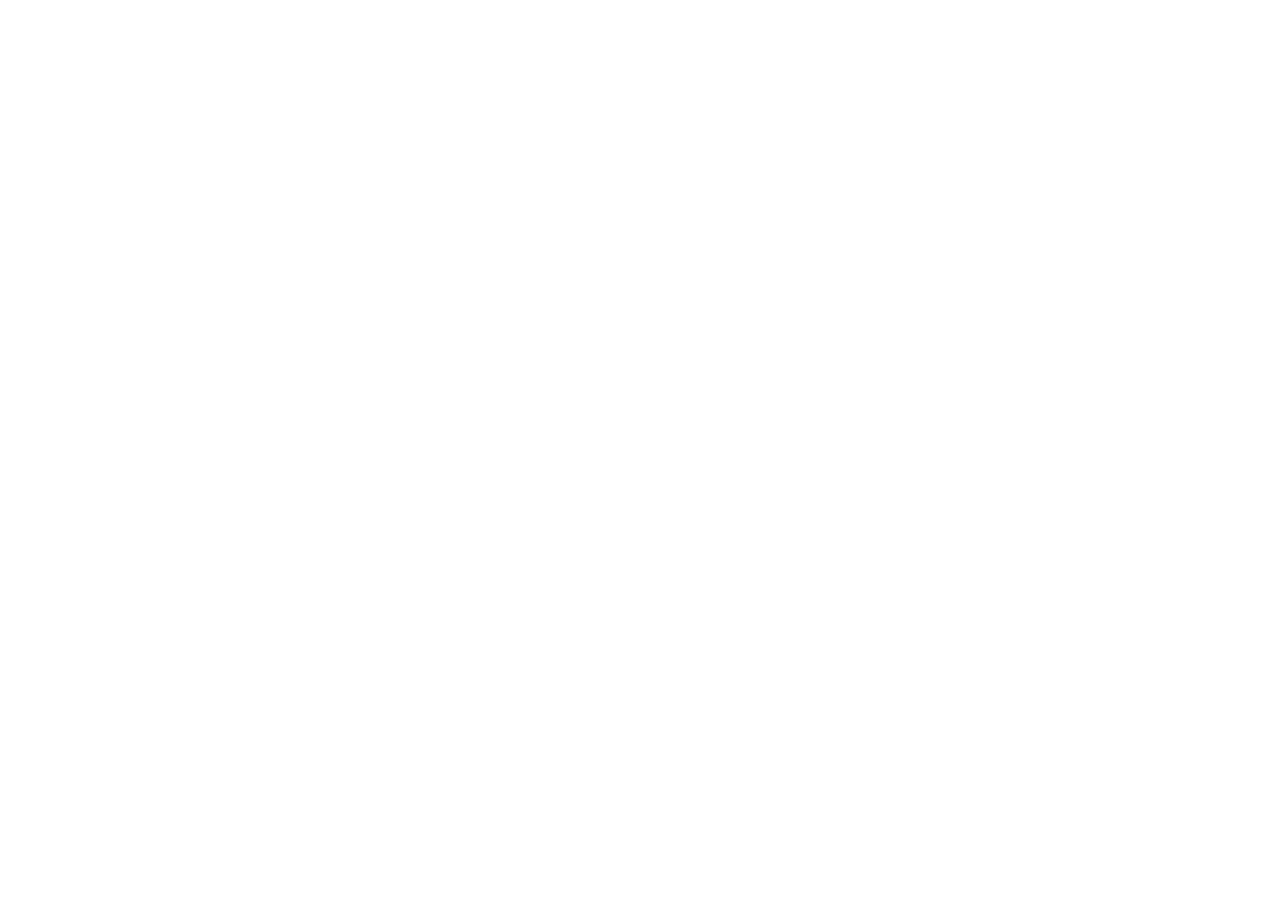
==== index.html @ f16989be "created kstate.html" ====
<!DOCTYPE html>
<html lang="en">
<head>
    <meta charset="UTF-8">
    <meta name="viewport" content="width=device-width, initial-scale=1.0">
    <meta http-equiv="X-UA-Compatible" content="ie=edge">
    <title>Document</title>
</head>
<body>
    <div class="header">
        <div class="logo"></div>
        <div class="show-info"></div>
        <div class="toolbar"></div>
        <div class="sound"></div>
    </div>
    <div class="shows">
        <div class="row">
            <div class="title"></div>
            <div class="thumbnail"></div>
            <div class="thumbnail"></div>
            <div class="thumbnail"></div>
            <div class="thumbnail"></div>
            <div class="thumbnail"></div>
            <div class="thumbnail"></div>
        </div>
        <div class="row">
            <div class="title"></div>
            <div class="thumbnail"></div>
            <div class="thumbnail"></div>
            <div class="thumbnail"></div>
            <div class="thumbnail"></div>
            <div class="thumbnail"></div>
            <div class="thumbnail"></div>
        </div>   
        <div class="row">
            <div class="title"></div>
            <div class="thumbnail"></div>
            <div class="thumbnail"></div>
            <div class="thumbnail"></div>
            <div class="thumbnail"></div>
            <div class="thumbnail"></div>
            <div class="thumbnail"></div>
        </div>       
    </div>
    <div class="trending">
        <div class="trending-visual"></div>
        <div class="trending-info"></div>
    </div>
    <div class="movies">
        <div class="row">
            <div class="title"></div>
            <div class="thumbnail"></div>
            <div class="thumbnail"></div>
            <div class="thumbnail"></div>
            <div class="thumbnail"></div>
            <div class="thumbnail"></div>
            <div class="thumbnail"></div>
        </div>     
        <div class="row">
            <div class="title"></div>
            <div class="thumbnail"></div>
            <div class="thumbnail"></div>
            <div class="thumbnail"></div>
            <div class="thumbnail"></div>
            <div class="thumbnail"></div>
            <div class="thumbnail"></div>
        </div>
        <div class="row">
            <div class="title"></div>
            <div class="thumbnail"></div>
            <div class="thumbnail"></div>
            <div class="thumbnail"></div>
            <div class="thumbnail"></div>
            <div class="thumbnail"></div>
            <div class="thumbnail"></div>
        </div>    
        <div class="row">
            <div class="title"></div>
            <div class="thumbnail"></div>
            <div class="thumbnail"></div>
            <div class="thumbnail"></div>
            <div class="thumbnail"></div>
            <div class="thumbnail"></div>
            <div class="thumbnail"></div>
        </div>  
    </div>
    <div class="footer">
        <div class="row">
            <div class="title"></div>
            <div class="thumbnail"></div>
            <div class="thumbnail"></div>
            <div class="thumbnail"></div>
            <div class="thumbnail"></div>
            <div class="thumbnail"></div>
            <div class="thumbnail"></div>
        </div>
        <div class="footer-info"></div>
    </div>
</body>
</html>
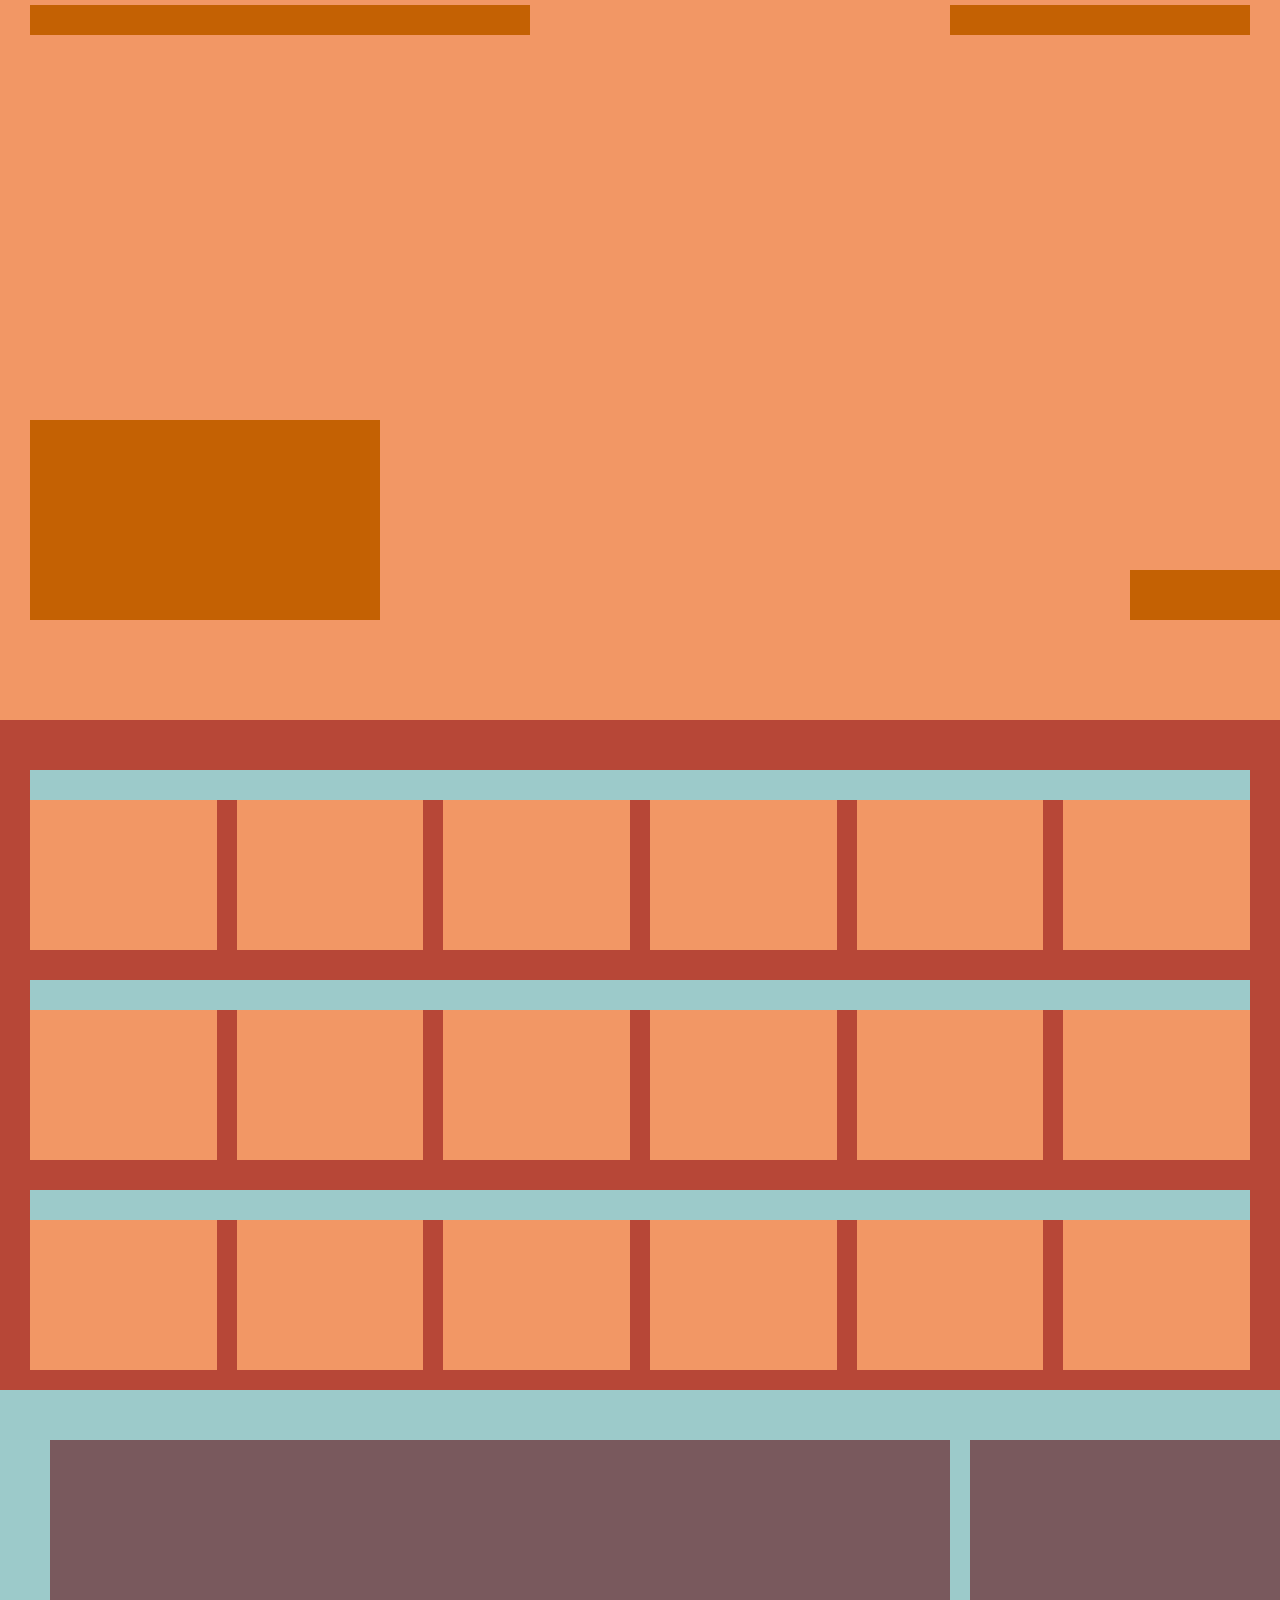
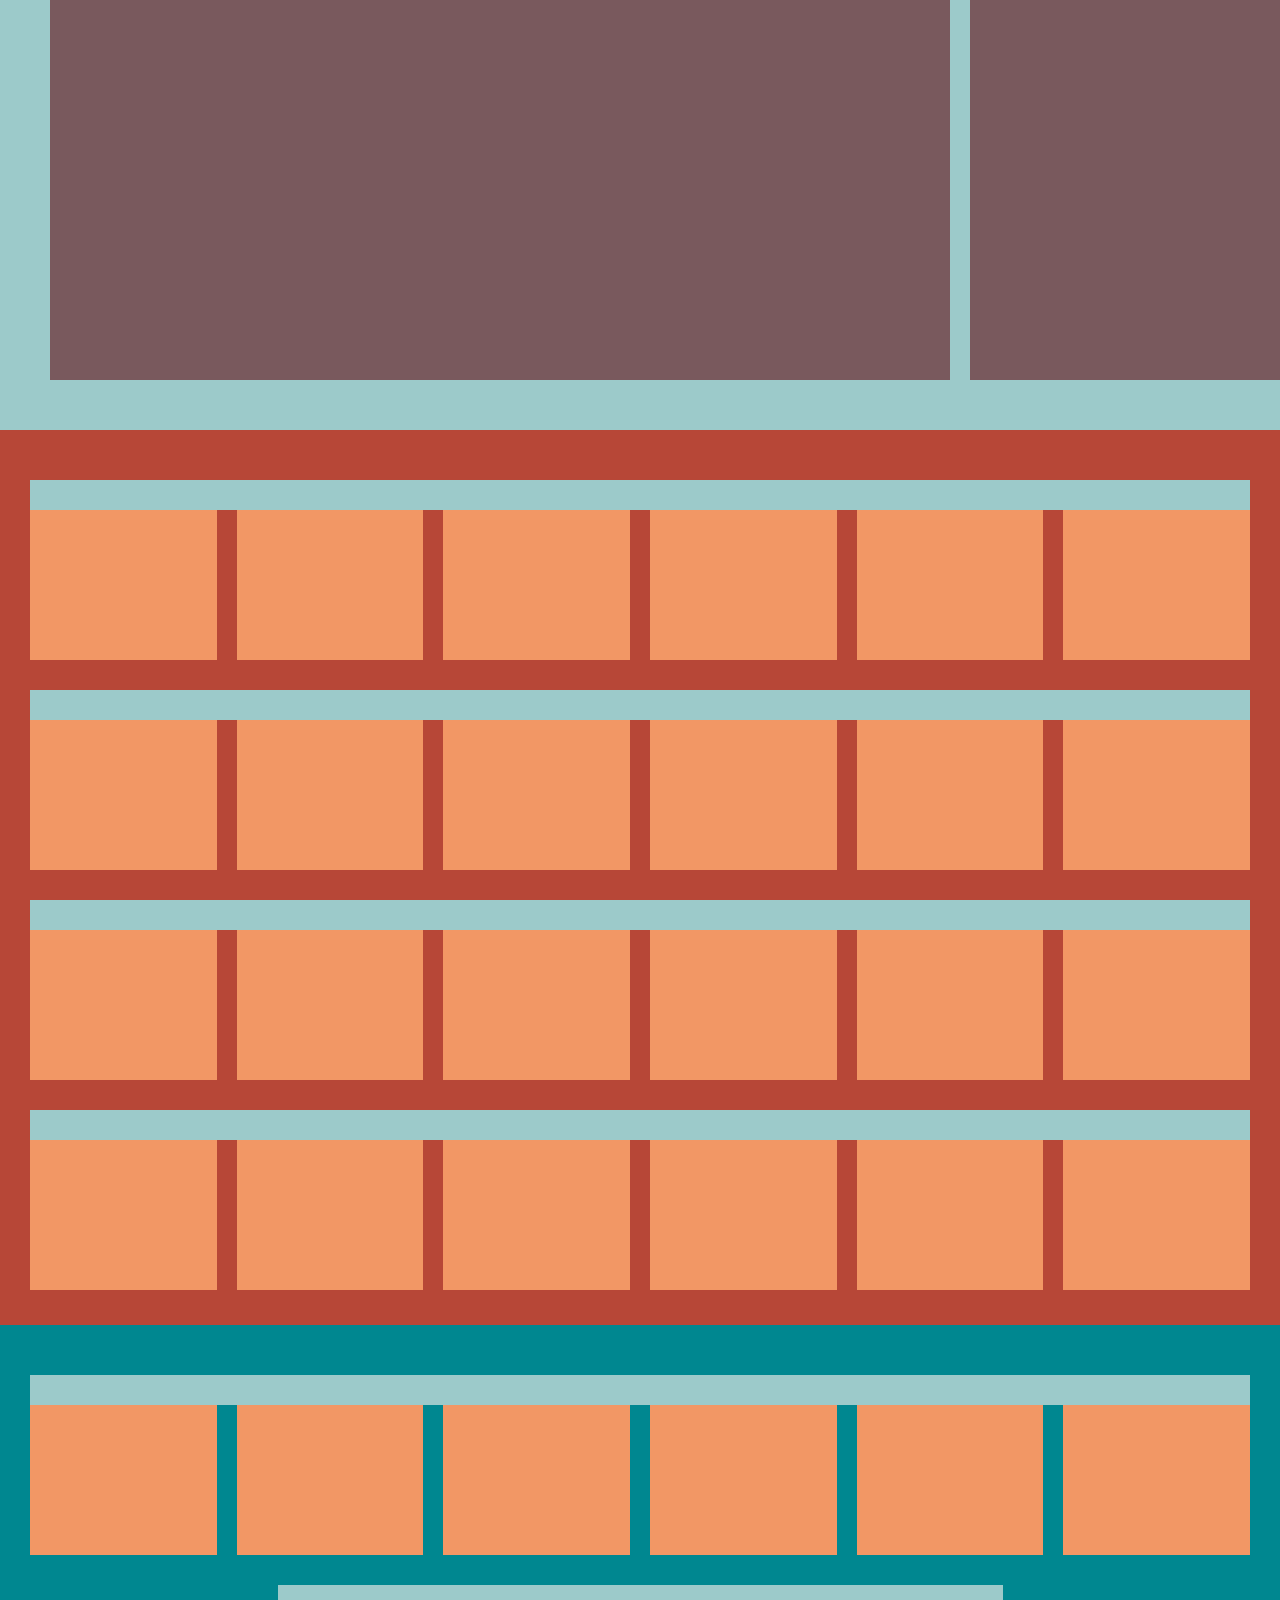
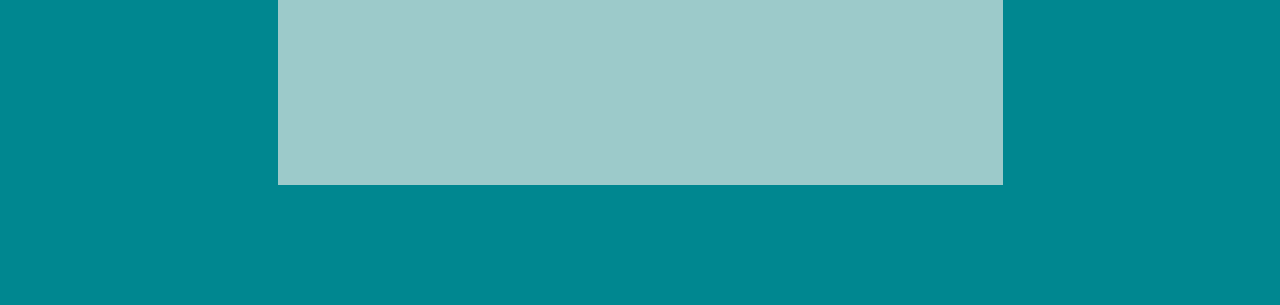
==== commit 98c0e3f0: "created index style" ====
--- a/index.html
+++ b/index.html
@@ -5,11 +5,12 @@
     <meta name="viewport" content="width=device-width, initial-scale=1.0">
     <meta http-equiv="X-UA-Compatible" content="ie=edge">
     <title>Document</title>
+    <link rel="stylesheet" href="style.css">
 </head>
 <body>
     <div class="header">
         <div class="logo"></div>
-        <div class="show-info"></div>
+        <div class="showinfo"></div>
         <div class="toolbar"></div>
         <div class="sound"></div>
     </div>
@@ -43,8 +44,8 @@
         </div>       
     </div>
     <div class="trending">
-        <div class="trending-visual"></div>
-        <div class="trending-info"></div>
+        <div class="trendingvisual"></div>
+        <div class="trendinginfo"></div>
     </div>
     <div class="movies">
         <div class="row">
--- a/style.css
+++ b/style.css
@@ -0,0 +1,125 @@
+body {
+    margin: 0;
+    padding: 0;
+}
+
+.header {
+    width: 100vw;
+    height: 80vh;
+    position: relative;
+    background-color: #F29765;
+}
+
+.logo {
+    width: 500px;
+    height: 30px;
+    position: absolute;
+    top: 5px;
+    left: 30px;
+    background-color: #C46103;
+}
+
+.showinfo {
+    width: 350px;
+    height: 200px;
+    position: absolute;
+    bottom: 100px;
+    left: 30px;
+    background-color: #C46103;
+}
+
+.toolbar {
+    width: 300px;
+    height: 30px;
+    position: absolute;
+    top: 5px;
+    right: 30px;
+    background-color: #C46103;
+}
+
+.sound {
+    width: 150px;
+    height: 50px;
+    position: absolute;
+    bottom: 100px;
+    right: 0;
+    background-color: #C46103;
+}
+
+.shows {
+    width: 100vw;
+    height: 70vh;
+    position: relative;
+    background-color: #B74737;
+    padding-top: 20px;
+    padding-bottom: 20px;
+    padding: auto;
+}
+
+.row {
+    grid-template-columns: 1fr 1fr 1fr 1fr 1fr 1fr;
+    grid-template-rows: 10px 150px;
+    grid-gap: 20px;
+    display: grid;
+    margin: 30px;
+}
+
+.title {
+    height: 30px;
+    grid-column-start: 1;
+    grid-column-end: 7;
+    background-color: #9CCACA; 
+    margin-bottom: 10px;
+}
+
+.thumbnail { 
+    background-color: #F29765;
+}
+
+.trending {
+    width: 100vw;
+    height: 60vh;
+    background-color: #9CCACA;
+    
+    display: grid;
+    grid-gap: 20px;
+    grid-template-columns: 900px 600px;
+    margin: auto;
+    padding: 50px;
+}
+
+.trendingvisual {
+    background-color: #79595D;
+}
+
+.trendinginfo {
+    background-color: #79595D;
+}
+
+.movies {
+    width: 100vw;
+    height: 95vh;
+    position: relative;
+    background-color: #B74737;
+    padding-top: 20px;
+    padding-bottom: 20px;
+    padding: auto;
+}
+
+.footer{
+    background-color: #008790;
+    width: 100vw;
+    height: 60vh;
+    padding-top: 20px;
+    padding-bottom: 20px;
+    padding: auto;
+    position: relative;
+}
+
+.footer-info{
+    background-color: #9CCACA;
+    width: 725px;
+    height: 200px;
+    margin: auto;
+    
+}
